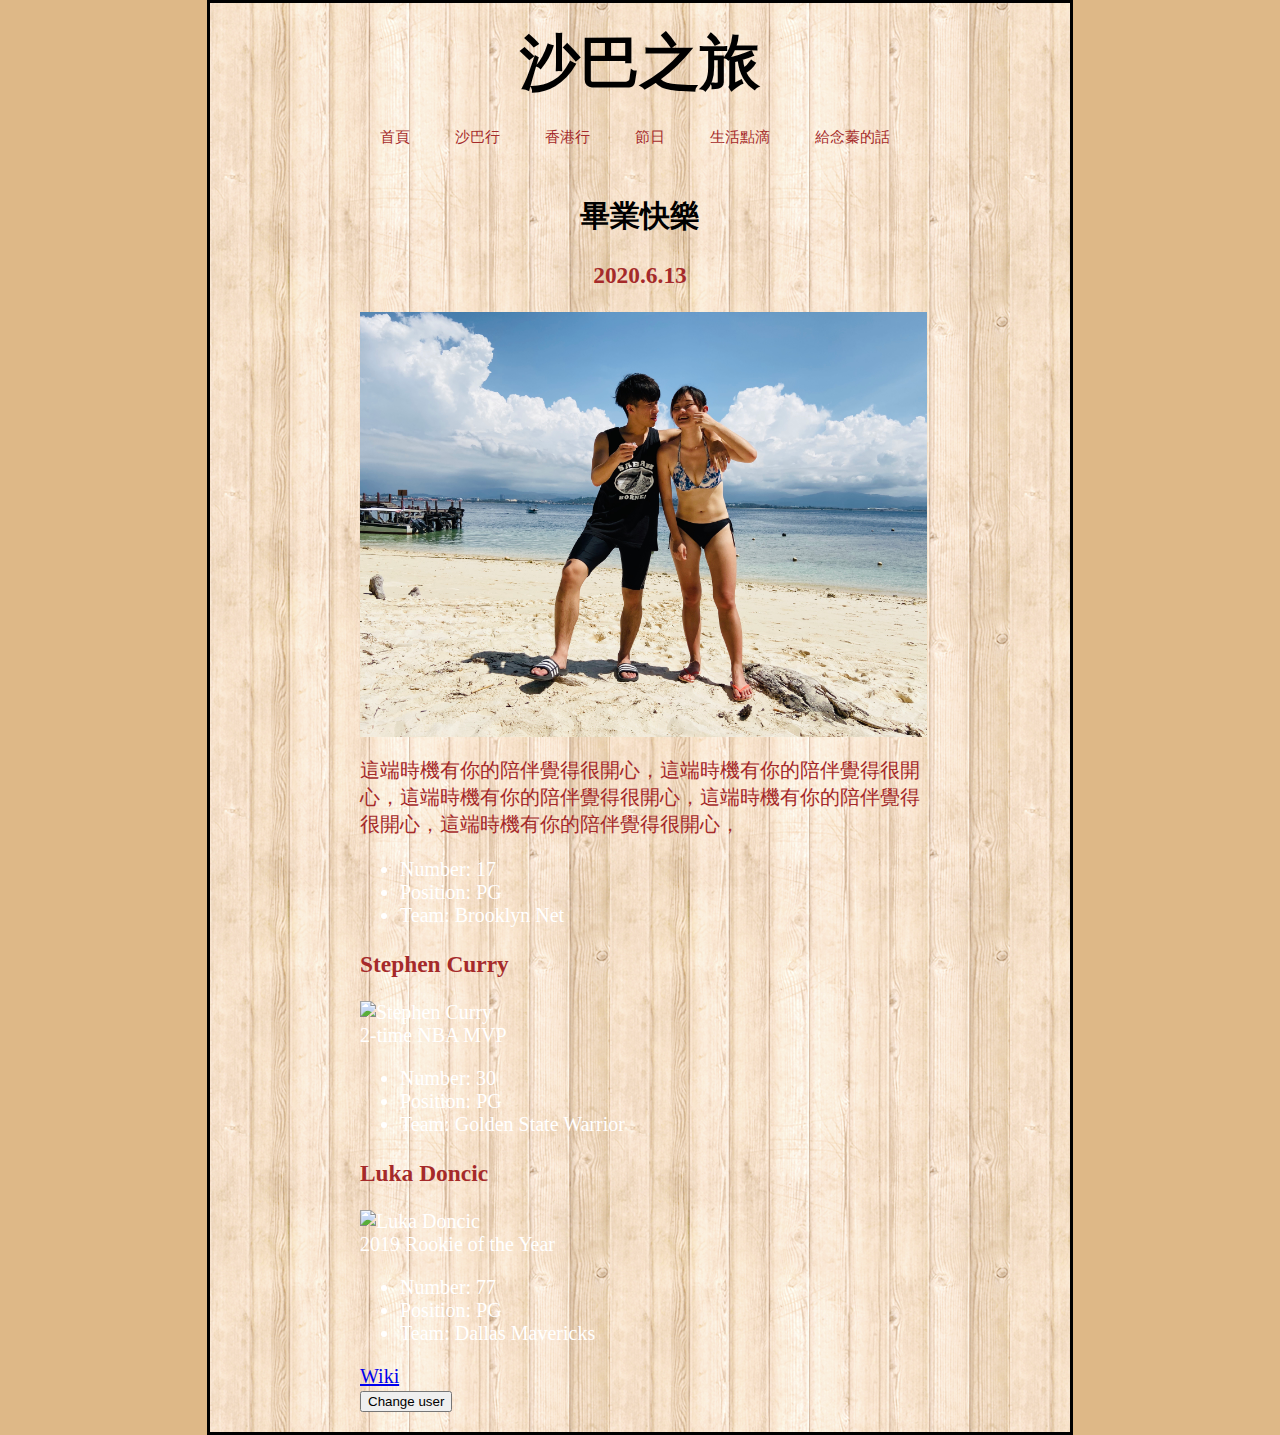
==== 沙巴行.html @ e82975a8 "0813" ====
<!DOCTYPE html>
<html>
  <head>
    <meta charset="utf-8">
    <title>Jane & Kevin</title>
    <link href="styles/style.css" rel="stylesheet" type="text/css">
  </head>
  <body background="images/background.png">
    <h1>沙巴之旅</h1>
    <div id="myDiv">
      <ul>
          <li><a href="index.html">首頁</a></li>
          <li><a href="沙巴行.html">沙巴行</a></li>
          <li><a href="香港行.html">香港行</a></li>
          <li><a href="節日.html">節日</a></li>
          <li><a href="生活點滴.html">生活點滴</a></li>
          <li><a href="給念蓁的話.html">給念蓁的話</a></li>      
      </ul>
    </div>
    <br>
    
    <h2 align="center">畢業快樂</h2>
    
    <h3 class="date" align="center">2020.6.13</h3>
      <img src="images/sabu.jpg" id='1' alt="沙巴之旅" align="center"
          width="567"
          hight="330"
          title="沙巴之旅">
      <!-- <figcaption>笑得好開心</figcaption> -->
    
      <p>這端時機有你的陪伴覺得很開心，這端時機有你的陪伴覺得很開心，這端時機有你的陪伴覺得很開心，這端時機有你的陪伴覺得很開心，這端時機有你的陪伴覺得很開心，</p>
      <ul> 
          <li>Number: 17</li>
          <li>Position: PG</li>
          <li>Team: Brooklyn Net</li>
      </ul>

      <!-- <video src="video/lin.mp4" controls width="567" height="330" poster="images/lin_kill_raptor.jpg"></video> -->

    <h3 class="date">Stephen Curry</h3>
      <img src="images/curry.jpg" id='2' alt="Stephen Curry"
          width="567"
          hight="330"
          title="Stephen Curry">
      <figcaption>2-time NBA MVP</figcaption>

      <ul> 
          <li>Number: 30</li>
          <li>Position: PG</li>
          <li>Team: Golden State Warrior</li>
      </ul>

    <h3 class="date">Luka Doncic</h3>
      <img src="images/doncic.jpg" id='3' alt="Luka Doncic"
          width="567"
          hight="330"
          title="Luka Doncic">
      <figcaption>2019 Rookie of the Year</figcaption>

      <ul> 
          <li>Number: 77</li>
          <li>Position: PG</li>
          <li>Team: Dallas Mavericks</li>
      </ul>

    <a href="https://en.wikipedia.org/wiki/Jeremy_Lin">Wiki</a><br>

    <button>Change user</button>
    <script src="scripts/main.js"></script>
  </body>
</html>
---- styles/style.css ----
h1 {
    margin: 0;
    padding: 20px 0; 
    font-size: 60px;
    text-align: center;
    color: black;
    /* text-shadow: 5px 5px 3px rgb(121, 110, 110); */
}

h2 {
    color: black;
}

p {
    color: brown;
}

html {
    font-size: 20px; /* px means 'pixels': the base font size is now 20 pixels high  */
    font-family: 'Source Serif Pro', serif;
    background-color:burlywood;
}

body {
    width: 560px;
    margin: 0 auto;
    /* background-color: #F0F45E; */
    padding: 0 150px 20px 150px;
    border: 3px solid black;
    color: white;
}

.date {
    color:brown;
}

#myDiv ul {
    list-style: none;
    /* border: 1px solid black; */

    width: 580px;
    margin: 0;
    padding: 0;
    overflow: hidden; /* 超過範圍隱藏 */
    white-space: nowrap; /* 不斷行 */
}

#myDiv ul li{display: inline; /* 水平排列 */}
#myDiv ul li a {
    display: inline-block;  /* 水平內顯示為區塊 */
    /* border: 2px solid lightcoral; */
    padding:0 20px;
    color:brown;
    text-decoration:none;
    font-size:15px;
    line-height:21px;
}
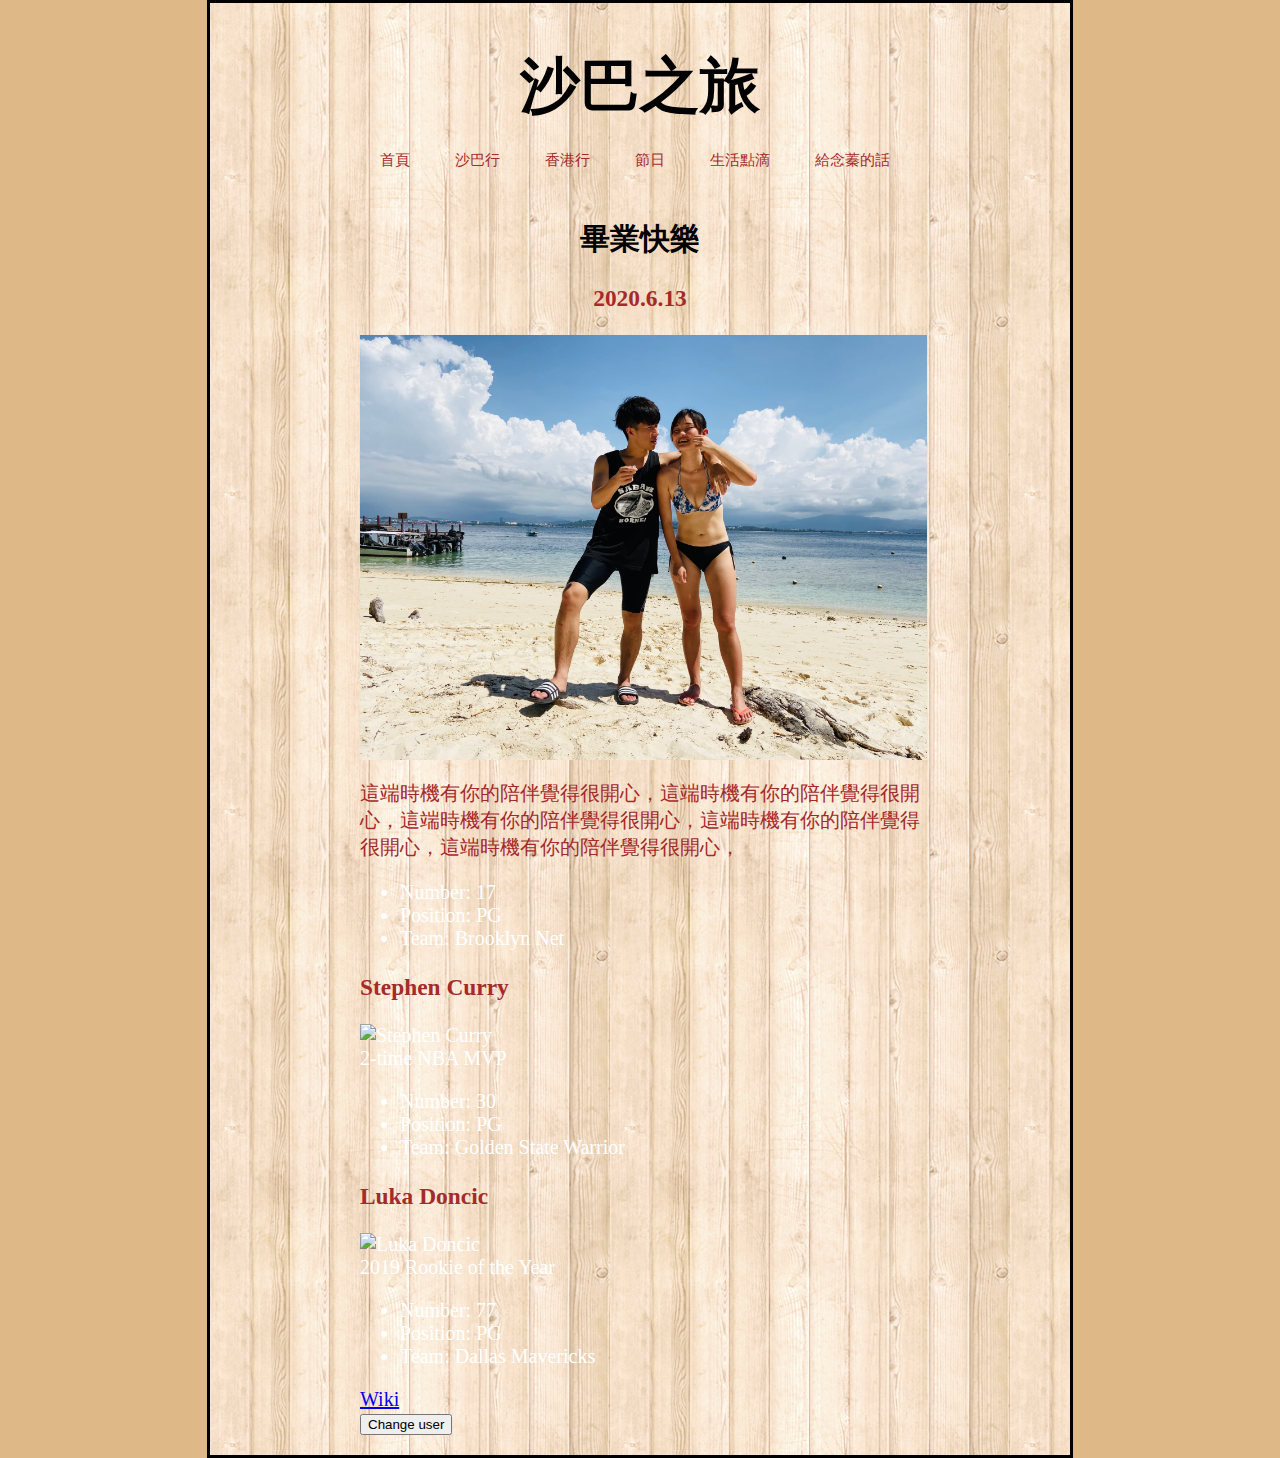
==== commit fb62c956: "modified" ====
--- a/沙巴行.html
+++ b/沙巴行.html
@@ -6,6 +6,7 @@
     <link href="styles/style.css" rel="stylesheet" type="text/css">
   </head>
   <body background="images/background.png">
+    <br>
     <h1>沙巴之旅</h1>
     <div id="myDiv">
       <ul>
